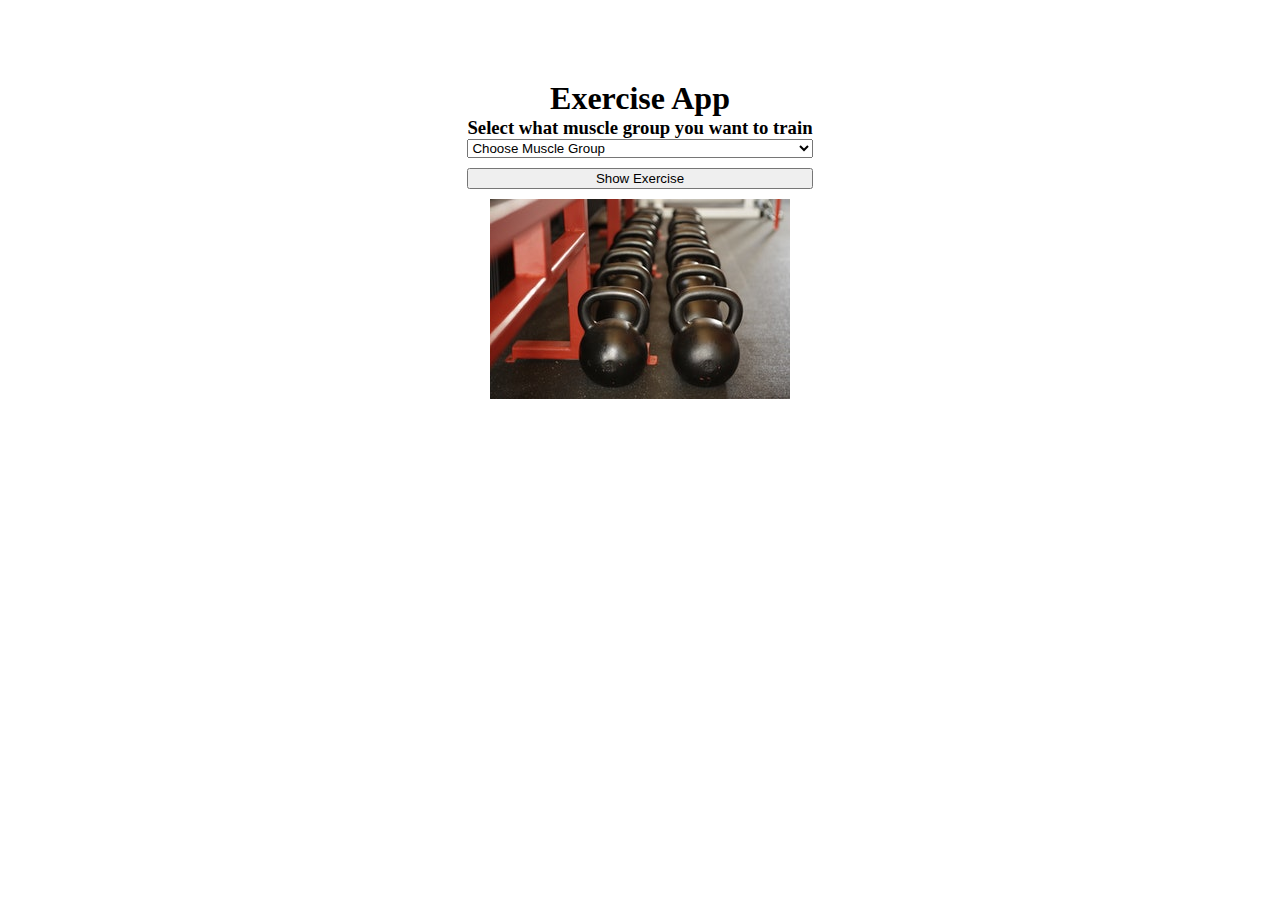
==== index.html @ 92e89143 "init setup" ====
<!DOCTYPE html>
<html lang="en">
  <head>
    <meta charset="UTF-8" />
    <meta http-equiv="X-UA-Compatible" content="IE=edge" />
    <meta name="viewport" content="width=device-width, initial-scale=1.0" />
    <link rel="stylesheet" href="./styles.css" />
    <title>Exercies App</title>
  </head>
  <body>
    <div class="container">
      <div class="card">
        <!-- Title  -->
        <h1>Exercise App</h1>
        <!-- description -->
        <h3>Select what muscle group you want to train</h3>
        <!-- dropdown -->
        <div class="info">
          <select name="muscle" id="dropdown">
            <option value="default">Choose Muscle Group</option>
            <option value="chest">Chest</option>
            <option value="legs">Legs</option>
            <option value="back">Back</option>
            <option value="arms">Arms</option>
            <option value="abs">Abs</option>
          </select>
          <!-- button -->
          <button id="btn" type="submit">Show Exercise</button>
          <!-- display picture -->
          <div class="img-container">
            <img
              id="img"
              width="300px"
              height="200px"
              src="./weights.jpg"
              alt=""
            />
          </div>
          <!-- display  -->
        </div>
      </div>
    </div>
    <script src="./app.js"></script>
  </body>
</html>
---- styles.css ----
* {
  margin: 0;
  box-sizing: border-box;
}
body {
  display: flex;
  align-items: center;
  justify-content: center;
}
.container {
  text-align: center;
  padding: 5rem;
  display: flex;
}
.info {
  display: flex;
  flex-direction: column;
}
#img {
  object-fit: cover;
}
.info #dropdown {
  margin-bottom: 10px;
}

.info #btn {
  margin-bottom: 10px;
}
.info #img {
  margin-bottom: 10px;
}
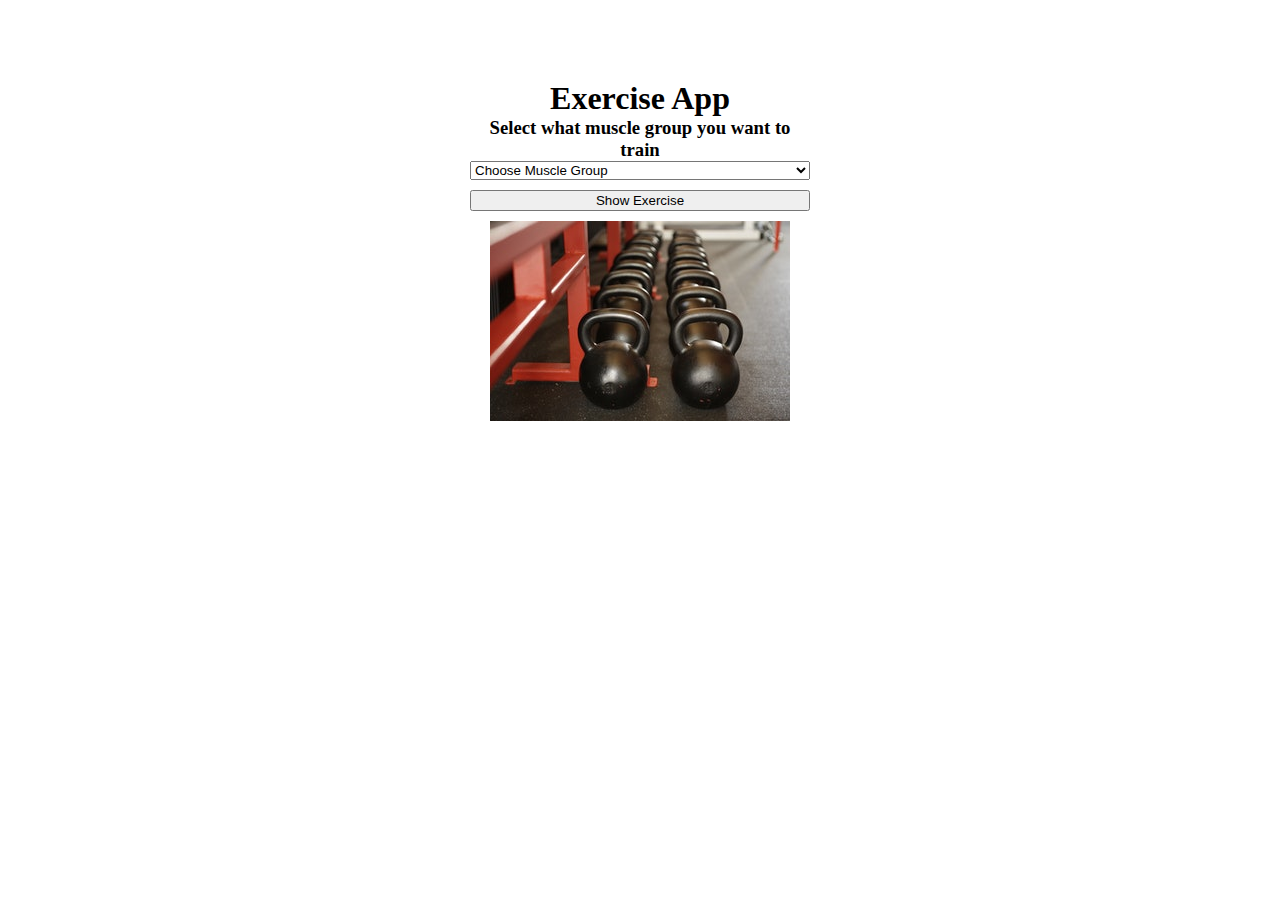
==== commit 32cd474b: "added exercise objects and basic functionality" ====
--- a/index.html
+++ b/index.html
@@ -37,6 +37,12 @@
             />
           </div>
           <!-- display  -->
+          <div class="exercise-text">
+            <h1 id="exercise-name"></h1>
+            <h1 id="sets"></h1>
+            <h1 id="reps"></h1>
+            <p id="desc"></p>
+          </div>
         </div>
       </div>
     </div>
--- a/styles.css
+++ b/styles.css
@@ -11,6 +11,8 @@
   text-align: center;
   padding: 5rem;
   display: flex;
+  max-width: 500px;
+  margin: auto auto;
 }
 .info {
   display: flex;
@@ -29,3 +31,6 @@
 .info #img {
   margin-bottom: 10px;
 }
+.exercise-text {
+  text-align: center;
+}
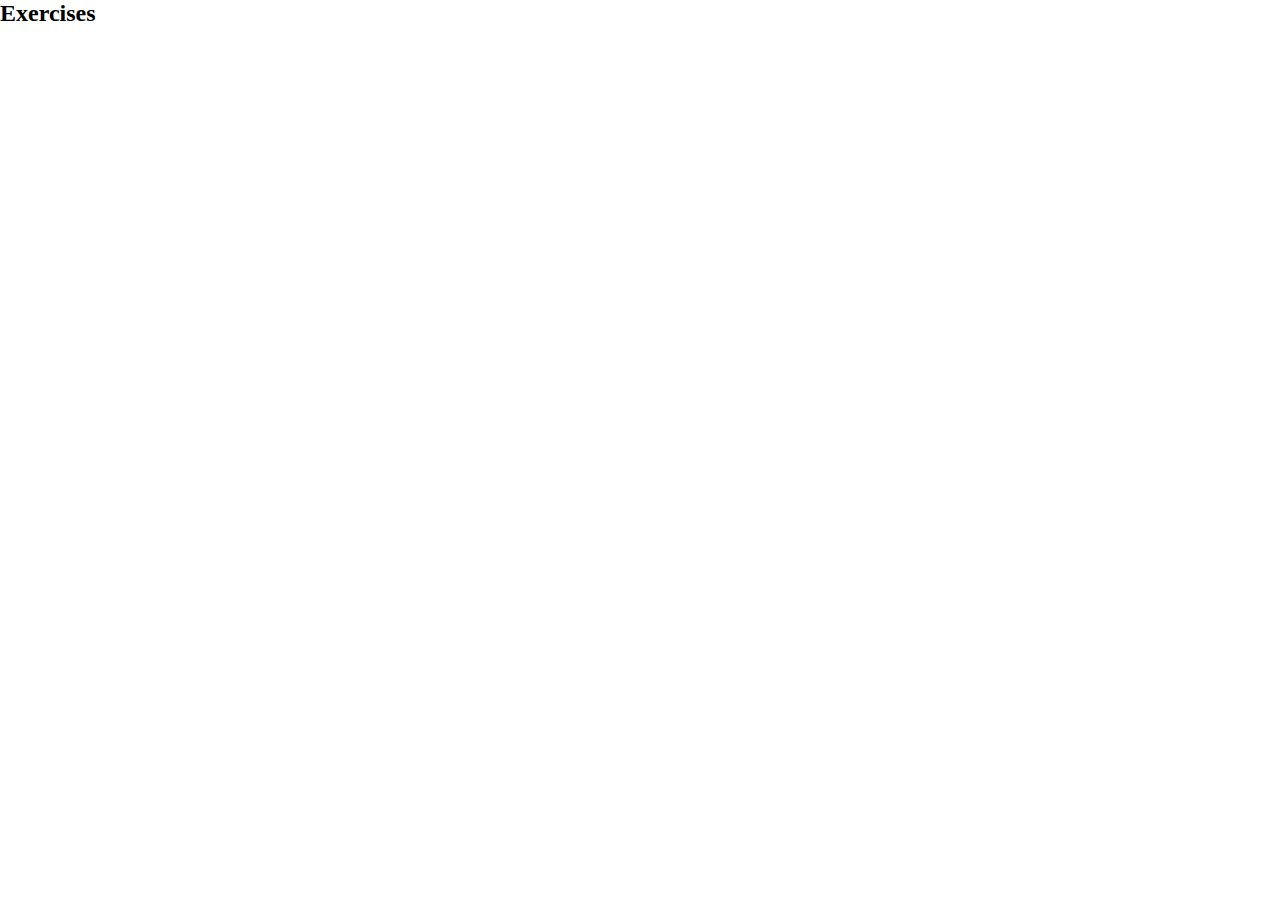
==== commit 0162e901: "refactor" ====
--- a/index.html
+++ b/index.html
@@ -8,44 +8,13 @@
     <title>Exercies App</title>
   </head>
   <body>
-    <div class="container">
-      <div class="card">
-        <!-- Title  -->
-        <h1>Exercise App</h1>
-        <!-- description -->
-        <h3>Select what muscle group you want to train</h3>
-        <!-- dropdown -->
-        <div class="info">
-          <select name="muscle" id="dropdown">
-            <option value="default">Choose Muscle Group</option>
-            <option value="chest">Chest</option>
-            <option value="legs">Legs</option>
-            <option value="back">Back</option>
-            <option value="arms">Arms</option>
-            <option value="abs">Abs</option>
-          </select>
-          <!-- button -->
-          <button id="btn" type="submit">Show Exercise</button>
-          <!-- display picture -->
-          <div class="img-container">
-            <img
-              id="img"
-              width="300px"
-              height="200px"
-              src="./weights.jpg"
-              alt=""
-            />
-          </div>
-          <!-- display  -->
-          <div class="exercise-text">
-            <h1 id="exercise-name"></h1>
-            <h1 id="sets"></h1>
-            <h1 id="reps"></h1>
-            <p id="desc"></p>
-          </div>
-        </div>
+    <section class="exercises">
+      <div class="title">
+        <h2>Exercises</h2>
       </div>
-    </div>
+      <div class="exercises-center"></div>
+    </section>
+
     <script src="./app.js"></script>
   </body>
 </html>
--- a/styles.css
+++ b/styles.css
@@ -1,36 +1,5 @@
 * {
   margin: 0;
   box-sizing: border-box;
+  padding: 0;
 }
-body {
-  display: flex;
-  align-items: center;
-  justify-content: center;
-}
-.container {
-  text-align: center;
-  padding: 5rem;
-  display: flex;
-  max-width: 500px;
-  margin: auto auto;
-}
-.info {
-  display: flex;
-  flex-direction: column;
-}
-#img {
-  object-fit: cover;
-}
-.info #dropdown {
-  margin-bottom: 10px;
-}
-
-.info #btn {
-  margin-bottom: 10px;
-}
-.info #img {
-  margin-bottom: 10px;
-}
-.exercise-text {
-  text-align: center;
-}
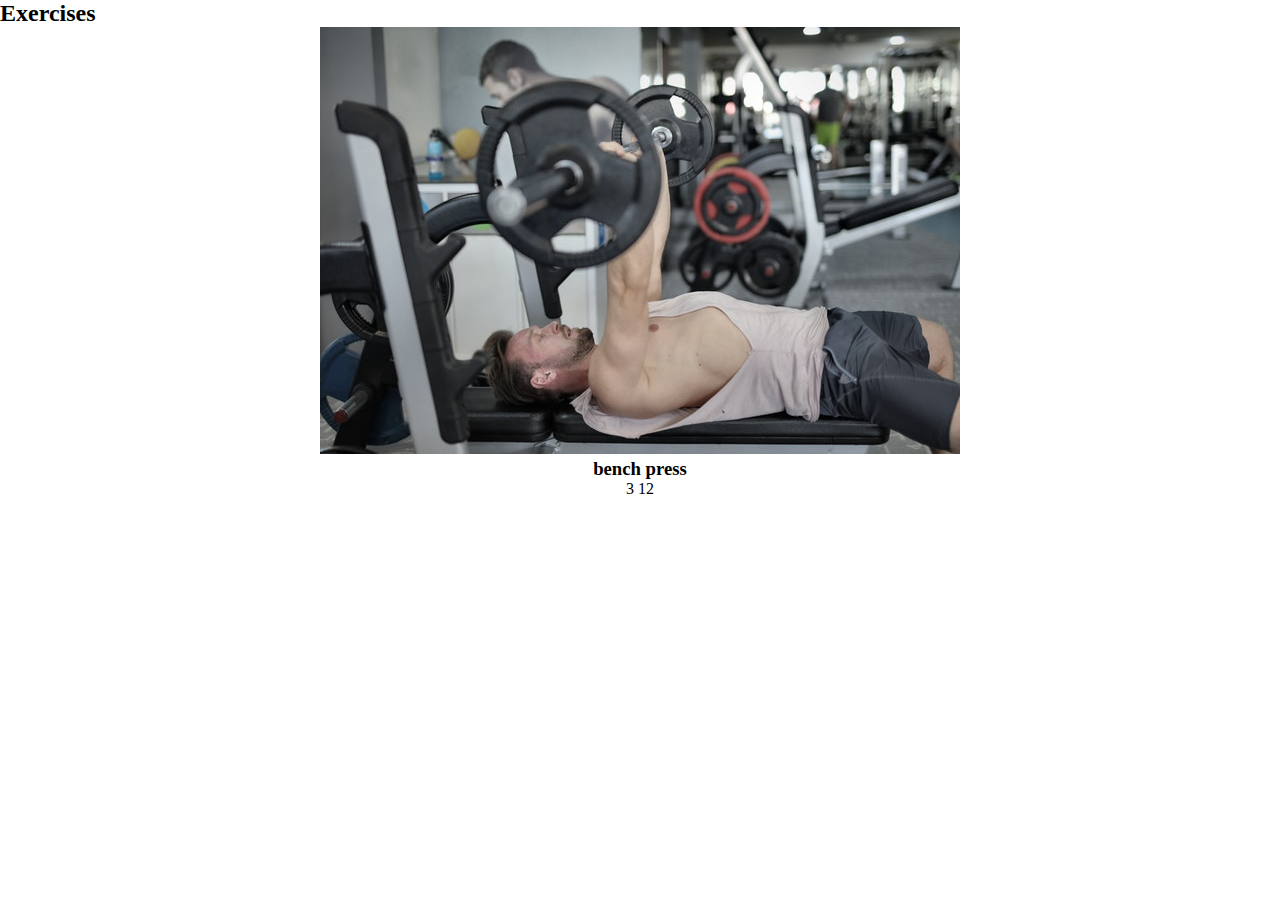
==== commit 2b6c34a9: "able to get and display properties from object" ====
--- a/index.html
+++ b/index.html
@@ -12,9 +12,12 @@
       <div class="title">
         <h2>Exercises</h2>
       </div>
-      <div class="exercises-center"></div>
+      <div class="exercises-center">
+        <img id="exercise-img" src="" alt="" class="img" />
+      </div>
     </section>
-
+    <article>
+     
     <script src="./app.js"></script>
   </body>
 </html>
--- a/styles.css
+++ b/styles.css
@@ -3,3 +3,7 @@
   box-sizing: border-box;
   padding: 0;
 }
+.exercises-center {
+  margin: 0 auto;
+  text-align: center;
+}
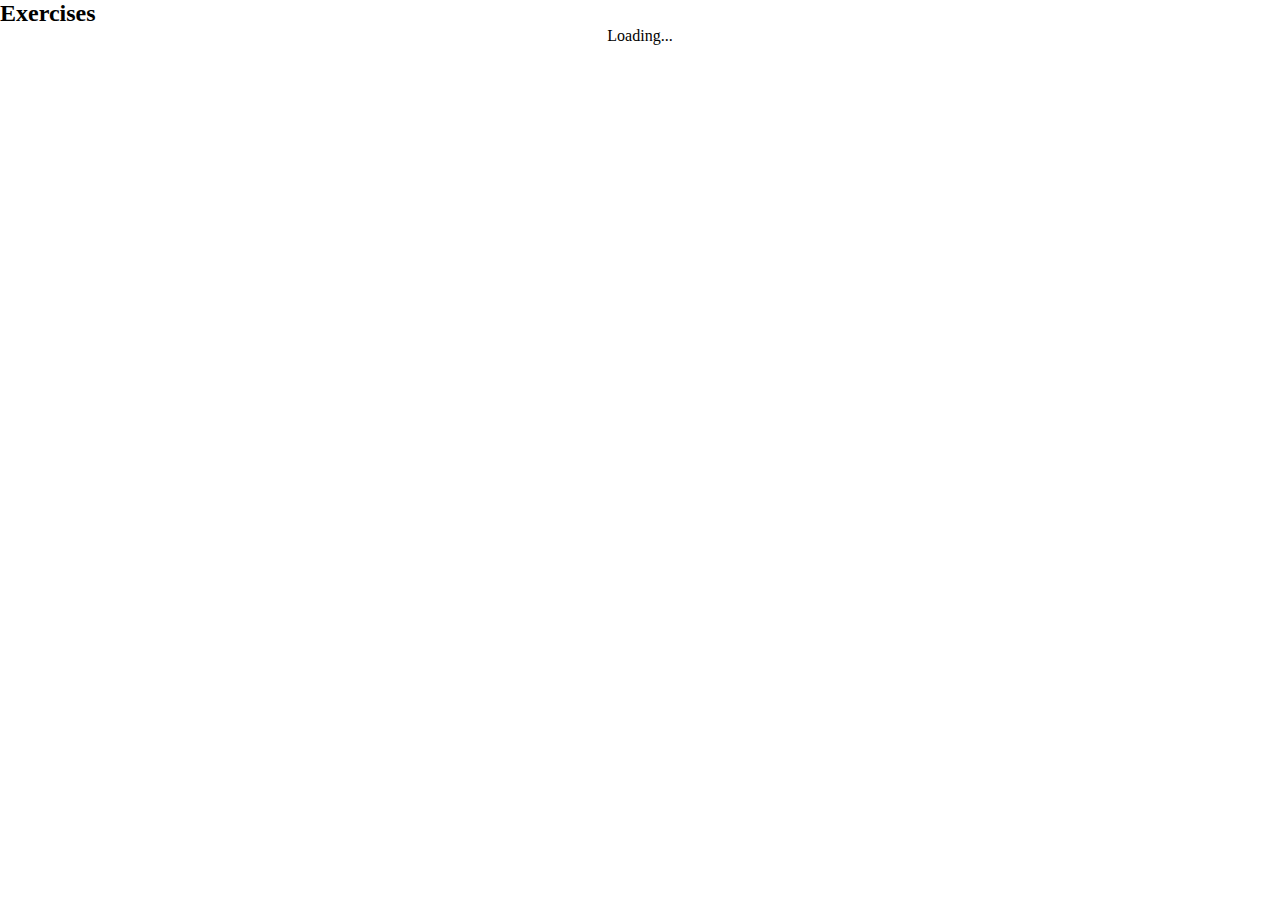
==== commit 6f2f1d54: "fetch exercises from json" ====
--- a/index.html
+++ b/index.html
@@ -13,7 +13,7 @@
         <h2>Exercises</h2>
       </div>
       <div class="exercises-center">
-        <img id="exercise-img" src="" alt="" class="img" />
+        
       </div>
     </section>
     <article>
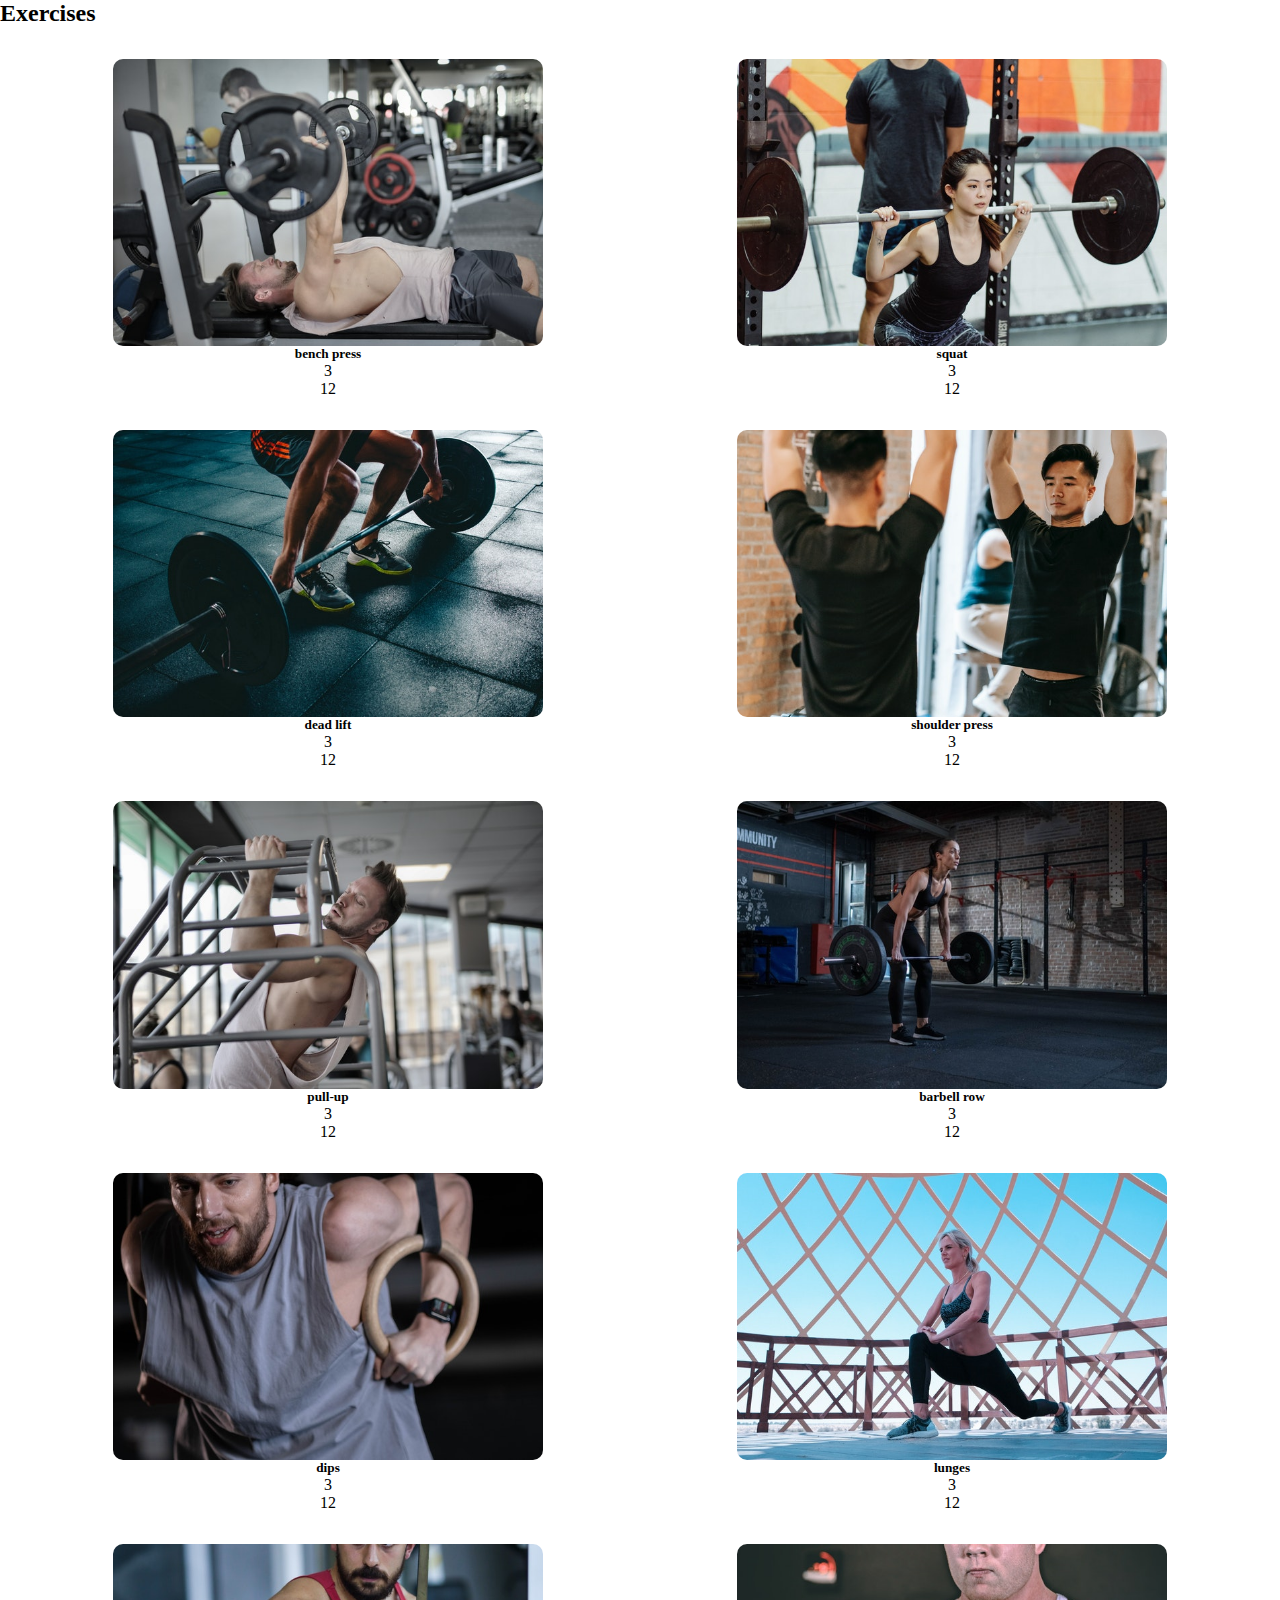
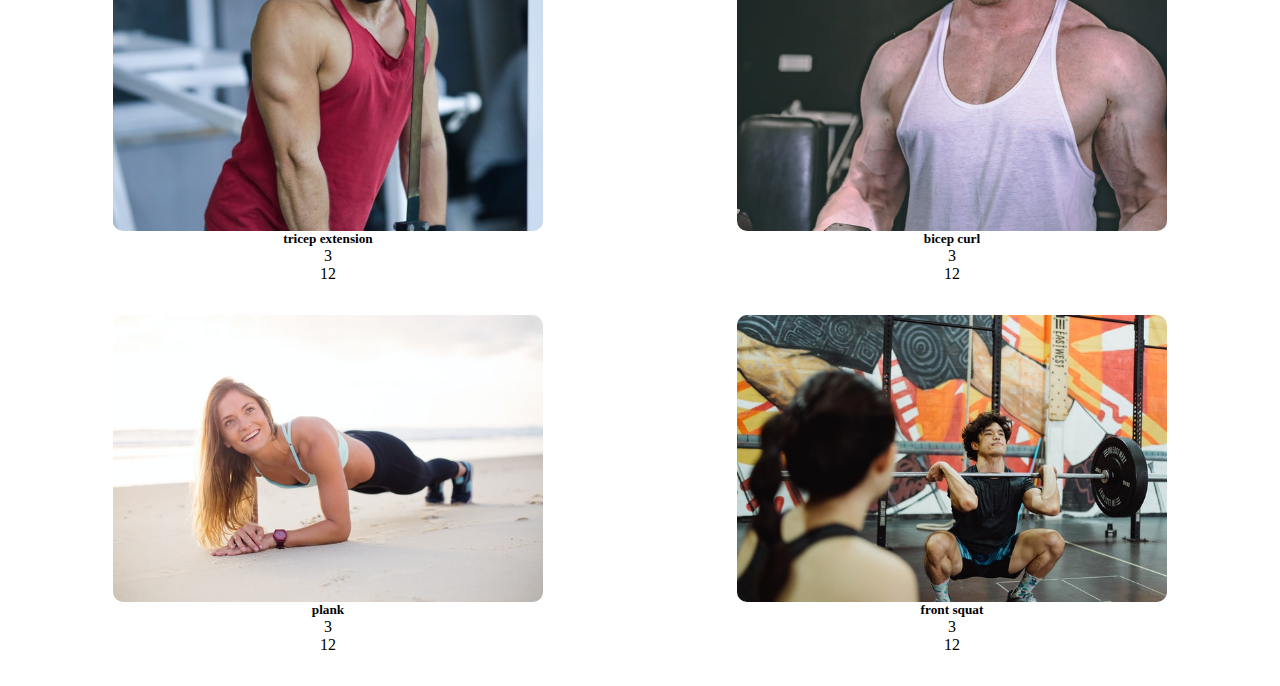
==== commit 9693ba59: "added imgages" ====
--- a/index.html
+++ b/index.html
@@ -13,7 +13,12 @@
         <h2>Exercises</h2>
       </div>
       <div class="exercises-center">
-        
+        <a href="exercise.html" class="single-exercise">
+          <img src="" alt="">
+          <h5 class="exercise-name"></h5>
+          <p></p>
+          <p></p>
+        </a>
       </div>
     </section>
     <article>
--- a/styles.css
+++ b/styles.css
@@ -3,7 +3,43 @@
   box-sizing: border-box;
   padding: 0;
 }
+a {
+  text-decoration: none;
+  color: black;
+}
 .exercises-center {
   margin: 0 auto;
-  text-align: center;
+  /* text-align: center; */
 }
+.loading {
+  width: 6rem;
+  height: 6rem;
+  border: 5px solid var(--grey-400);
+  border-radius: 50%;
+  border-top-color: var(--primary-500);
+  animation: spinner 0.6s linear infinite;
+}
+.exercises-container {
+  display: grid;
+  grid-template-columns: 1fr 1fr;
+  place-items: center;
+  gap: 2rem;
+  padding: 2rem;
+}
+@media screen and (max-width: 768px) {
+  .exercises-container {
+    grid-template-columns: 1fr;
+  }
+}
+.single-exercise {
+  display: flex;
+  flex-direction: column;
+  justify-content: center;
+  align-items: center;
+}
+.img {
+  width: 100%;
+  border-radius: 10px;
+  object-fit: fill;
+  height: 287.219px;
+}
